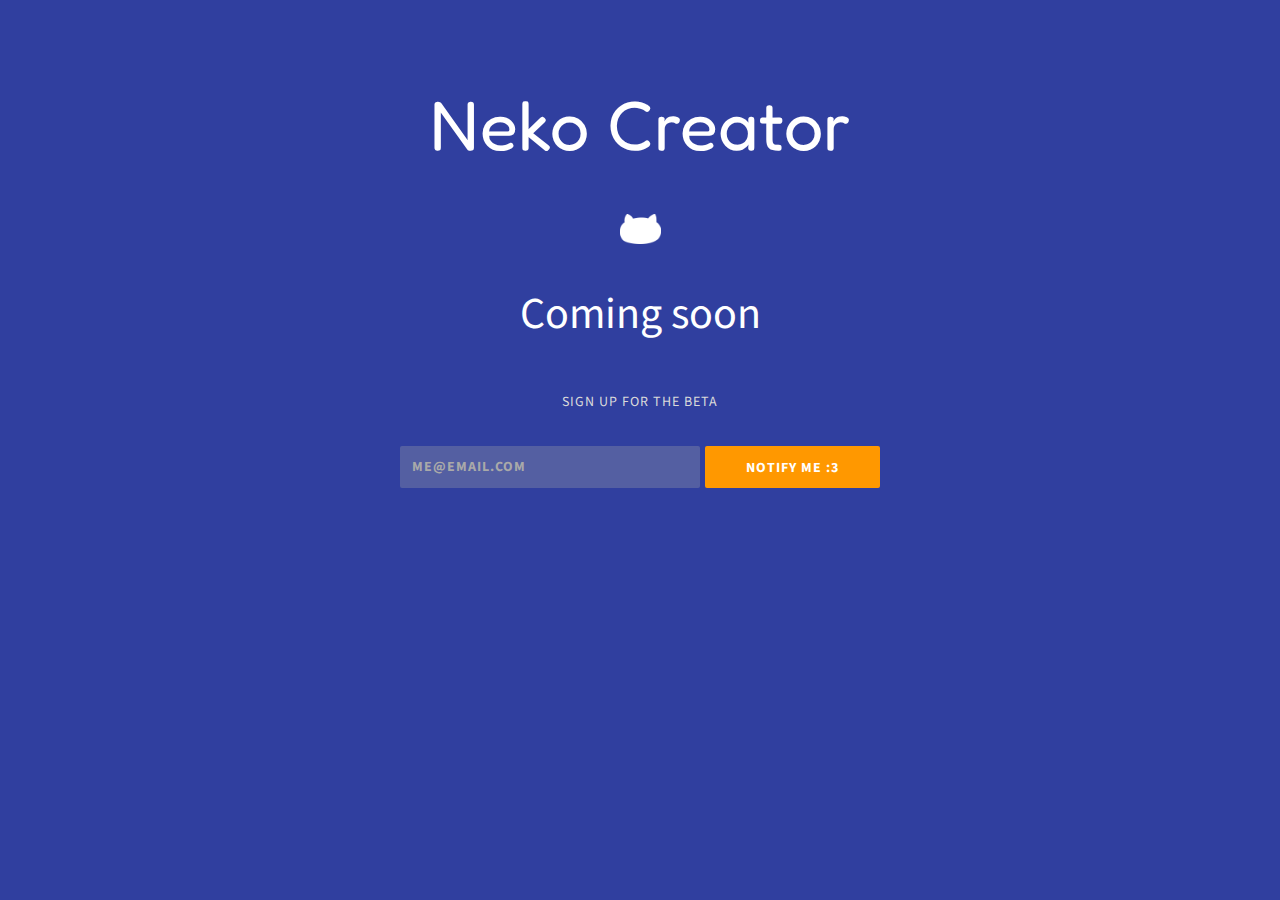
==== index.html @ 082934fe "Fix description meta tag" ====
<!DOCTYPE html>
<html lang="en-US" class="no-js">
<head>
	<link href='https://fonts.googleapis.com/css?family=Fredoka+One|Fredericka+the+Great|Source+Sans+Pro' rel='stylesheet' type='text/css'>
	<meta charset="UTF-8">
	<meta name="viewport" content="width=device-width, initial-scale=1, maximum-scale=1">
	<title>Neko Creator</title>
	<meta name="description" content="Create your own Nekos! Inspired by Neko Atsume." />
	<link href="http://fonts.googleapis.com/css?family=Open+Sans:400,700%7CRoboto+Slab:400,700%7CMontserrat:400,700" rel="stylesheet" type="text/css">
	<link rel="stylesheet" type="text/css" media="all" href="css/style.css">
	<link href="css/font-awesome.min.css" rel="stylesheet">
	<script type="text/javascript" src="js/modernizr.custom.61227.js"></script>
</head>
<body>
	<div class="wrap">

		<!-- Main -->
		<div id="main">
			<div class="inner">

				<!-- Header -->
				<header class="site-header">
					<!-- Logo -->
					<h1 class="site-title">Neko Creator</h1>
					<!-- /Logo -->
				</header>
				<!-- /Header -->

				<!-- Content -->
				<section class="content">

					<div class="image_container">
					</div>

					<h2 class="section-title">Coming soon</h2>

					<p class="subtitle">Sign up for the beta</p>

					<!-- Begin MailChimp Signup Form -->
					<div id="mc_embed_signup" class="newsletter form-wrap">
					<form action="//webfactional.us5.list-manage.com/subscribe/post?u=7bbed81fd8066300c078d462e&amp;id=1b78c05f3b" method="post" id="mc-embedded-subscribe-form" name="mc-embedded-subscribe-form" class="validate newsletter-form" target="_blank" novalidate>
					    <div id="mc_embed_signup_scroll">
						
							<p class="mc-field-group form-field">
								<label for="mce-EMAIL" class="screen-reader-text">Email Address </label>
								<input type="email" value="" name="EMAIL" class="required email newsletter_email" id="mce-EMAIL" placeholder="me@email.com">
							</p>

							<div id="mce-responses" class="clear">
								<div class="response" id="mce-error-response" style="display:none"></div>
								<div class="response" id="mce-success-response" style="display:none"></div>
							</div>    <!-- real people should not fill this in and expect good things - do not remove this or risk form bot signups-->
						    <div style="position: absolute; left: -5000px;" aria-hidden="true"><input type="text" name="b_7bbed81fd8066300c078d462e_1b78c05f3b" tabindex="-1" value=""></div>
						   
						    <p class="clear form-submit">
						    	<input type="submit" value="Notify Me :3" name="subscribe" id="mc-embedded-subscribe" class="button newsletter_submit">
						    </p>

					    </div>
					</form>
					</div>

					<!--End mc_embed_signup-->


					<!-- Social Icons -->
					<div class="social">
						<ul>
							<li><a href="mailto:skhapps@gmail.com" class="icon"><i class="fa fa-envelope"></i></a></li>
						</ul>
					</div>
					<!-- /Social Icons -->

				</section>
				<!-- /Content -->
			</div>
		</div>
		<!-- /Main -->

	</div>


	<!-- Included JS Files -->
	<script type="text/javascript" src="js/jquery-1.11.1.min.js"></script>
	<script type="text/javascript" src="js/plugins.js"></script>
	<!-- Custom template scripts -->
	<script type="text/javascript" src="js/scripts.js"></script>
	<script type="text/javascript" src="js/retina.js"></script>
	<script>
	  (function(i,s,o,g,r,a,m){i['GoogleAnalyticsObject']=r;i[r]=i[r]||function(){
	  (i[r].q=i[r].q||[]).push(arguments)},i[r].l=1*new Date();a=s.createElement(o),
	  m=s.getElementsByTagName(o)[0];a.async=1;a.src=g;m.parentNode.insertBefore(a,m)
	  })(window,document,'script','//www.google-analytics.com/analytics.js','ga');

	  ga('create', 'UA-71345985-1', 'auto');
	  ga('send', 'pageview');

	</script>
	<!-- End scripts -->
</body>
</html>
---- css/style.css ----
/*
	Template: Timeline
	Author: Linewp
	Version: 1.0
*/


/* TABLE OF CONTENTS

	1. CSS Reset
	2. Basic Document Styles
	3. Common Styles
	4. Typography
	5. Forms
	6. Social Icons
	7. Preloader
	8. Background Overlay
	9. Video Background
	10. Countdown
	11. Newsletter
	12. Modal toggle
	13. Team
	14. Responsive

*/


/* 1. CSS Reset
-------------------------------------------------*/
article,
aside,
details,
figcaption,
figure,
footer,
header,
hgroup,
nav,
section,
summary {
	display: block;
}

audio,
canvas,
video {
	display: inline-block;
}

audio:not([controls]) {
	display: none;
	height: 0;
}

[hidden] {
	display: none;
}

html {
	font-size: 100%;
	-webkit-text-size-adjust: 100%;
	-ms-text-size-adjust: 100%;
	-webkit-font-smoothing: antialiased;
}

ul {
	list-style: none;
}

ol {
	list-style: decimal;
}

blockquote,
q {
	quotes: none;
}

blockquote:before,
blockquote:after,
q:before,
q:after {
	content: "";
	content: none;
}

img {
	border: 0;
	vertical-align: middle;
	-ms-interpolation-mode: bicubic;
}

form {
	margin: 0;
}

button,
input {
	line-height: normal;
}

button,
input[type="submit"] {
	-webkit-appearance: button;
	cursor: pointer;
}

textarea {
	overflow: auto;
	vertical-align: top;
}

/* 2. Basic Document Styles
-------------------------------------------------*/
html,
body {
	height: 100%;
}

body {
	color: #dadada;
	background-color: #303F9F;
	line-height: 1.75;
	margin: 0;
}

html,
button,
input,
textarea {
	font-family: 'Source Sans Pro', sans-serif;
}

button,
input,
textarea {
	border-radius: 2px;
	font-size: 14px;
	margin: 0;
	max-width: 100%;
	vertical-align: baseline;
	-webkit-box-sizing:	border-box;
	-moz-box-sizing:	border-box;
	box-sizing:			border-box;
}

ul,
ol {
	margin: 0 0 28px;
	padding: 0px;
}

a {
	color: #dadada;
	text-decoration: underline;
}

a:active,
a:focus,
a:hover {
	outline: 0;
}

a:hover {
	text-decoration: none;
}

/* 3. Common Styles
-------------------------------------------------*/
.wrap {
	min-height: 100%;
	position: relative;
}

.inner {
	margin: 0 auto;
	padding: 42px 24px;
}

#main {
	position: relative;
}

#main .inner {
	max-width: 816px;
	padding-bottom: 126px;
	padding-top: 84px;
}

#modal {
	background: #1f1f1f;
	background: rgba(31,31,31,0.8);
	display: none;
	left: 0;
	min-height: 100%;
	position: absolute;
	right: 0;
	top: 0;
	z-index: 997;
}

#modal .inner {
	max-width: 712px;
}

.row:after { 
	clear: both; 
}

.row:before,.row:after { 
	content: ""; 
	display: table; 
}

.row {
	margin-left: -48px;
}

.one-half,
.one-third,
.two-thirds {
	-webkit-box-sizing:	border-box;
	-moz-box-sizing:	border-box;
	box-sizing:			border-box;
	float: left;
}

.one-half {
	width: 50%;
	padding-left: 48px;
}

.one-third {
	width: 39%;
	padding-left: 15px;
}

.two-thirds {
	width: 61%;
	padding-left: 18px;
}

.content img {
	height: auto;
	max-width: 100%;
}

.no-js #timer,
.no-js .modal-toggle,
.no-js #preload {
	display: none;
}

/* 4. Typography
-------------------------------------------------*/
h1,
h2,
h3,
h4 {
	color: #fff;
	font-family: 'Source Sans Pro', sans-serif;
	font-weight: 400;
	line-height: 1.16667;
	margin: 0 0 50px;
	text-align: center;
}

h1 {
	font-size: 50px;
}

h2 {
	font-size: 44px;
}

h3 {
	font-size: 24px;
}

h4 {
	font-size: 18px;
}

b,
strong {
	font-weight: 700;
}

i,
em {
	font-style: italic;
}

p {
	margin: 0 0 28px;
}

.subtitle {
	font-size: 14px;
	letter-spacing: 1px;
	margin: 32px 0;
	text-align: center;
	text-transform: uppercase;
}

.row h2 {
	font-size: 24px;
	margin-bottom: 12px;
	text-align: left;
}

.site-title {
	font-size: 70px;
	margin-bottom: 48px;
	font-family: 'Fredoka One', cursive;
	/*font-family: 'Fredericka the Great', cursive;*/
}

.image_container {
	display: block;
	margin: 0 auto 45px;
	width: 41px;
	height: 30px;
	background-image: url(../images/cat.png);
	background-size: 100% 100%;
	background-repeat: no-repeat;
}

.screen-reader-text {
	border: 0 none;
	clip: rect(1px, 1px, 1px, 1px);
	height: 1px;
	overflow: hidden;
	padding: 0;
	position: absolute !important;
	width: 1px;
}

/* 5. Forms
-------------------------------------------------*/
input,
textarea {
	background: #6e6e6e;
	background: rgba(169,169,169,0.3);
	border: 0px;
	color: #fff;
	font-weight: 700;
	letter-spacing: 1px;
	padding: 12px;
	text-transform: uppercase;
}

input:focus,
textarea:focus {
	outline: 0;
}

button,
input[type="submit"] {
	background: #FF9800;
	-webkit-transition:	all 0.2s;
	-moz-transition:	all 0.2s;
	transition:			all 0.2s;
}

button:hover,
button:focus,
input[type="submit"]:focus,
input[type="submit"]:hover {
	background: #FFA726;
	/*color: #dadada;*/
	outline: 0;
}

.form-field {
	position: relative;
}

.form-field label {
	font-size: 14px;
}

.form-field span.error {
	background: #12BAAD;
	border: 1px solid #12BAAD;
	color: #f7f7f7;
	font-size: 10px;
	letter-spacing: 1px;
	padding: 6px;
	position: absolute;
	right: 6px;	
	/*text-transform: uppercase;*/
	top: -14px;
}

.form-wrap .loading {
	height: 42px;
	margin: 0 auto 28px;
	text-align: center;
}

.form-wrap .success {
	color: #dadada;
	font-family: 'Source Sans Pro', sans-serif;
	min-height: 42px;
	text-align: center;
}

::-webkit-input-placeholder {
	color: #a9a9a9;
}

::-moz-placeholder {
	color: #a9a9a9;
	opacity: 1;
}

.placeholder {
	color: #a9a9a9;
}

/* 6. Social Icons
-------------------------------------------------*/
.social {
	margin: 32px 0 45px;
}

.social ul {
	list-style: none;
	margin: 0;
	padding: 0;
	text-align: center;
}

.social li {
	display: inline-block;
	margin: 1px;
}

.social .icon {
	color: rgba(255, 255, 255, 0.6);
	display: inline-block;
	font-size: 19px;
	height: 36px;
	line-height: 1.9;
	text-align: center;
	text-decoration: none;
	width: 36px;
	margin-right: 6px;
	-webkit-transition:	all 0.3s ease;
	-moz-transition:	all 0.3s ease;
	transition:			all 0.3s ease;
}

.social .icon:hover {
	color: #FFA726;
}

.row li .fa {
	font-size: 18px;
	line-height: 1.6;
	margin: 0 10px 14px 0;
}


/* 11. Newsletter
-------------------------------------------------*/
#newsletter, .newsletter {
	margin: 0 auto;
	max-width: 480px;	
}

#newsletter-form,
.newsletter-form {
	position: relative;
}

#newsletter-form .form-field,
.newsletter-form .form-field {
	margin-right: 180px;
}

#newsletter-form .form-submit,
.newsletter-form .form-submit {
	height: 42px;
	position: absolute;
	right: 0;
	top: 0;
	width: 175px;
}

#newsletter_email, .newsletter_email,
#newsletter_submit, .newsletter_submit, #mc-embedded-subscribe {
	display: block;
	height: 42px;
	width: 100%;
}

#newsletter_email {
	border-right: 0;
}



/* 14. Responsive
-------------------------------------------------*/
@media only screen and (max-width: 680px) {
	h1 {
		font-size: 36px;
	}
	.countdown-amount {
		font-size: 48px;
	}
}

@media only screen and (max-width: 540px) {
	.one-half {
		width: 100%;
	}
	.one-third {
		padding-left: 48px;
	}	
	.two-thirds {
		padding-left: 18px;
	}
}

@media only screen and (max-width: 480px) {
	h1 {
		font-size: 30px;
	}
	.countdown-section {
		padding: 28px 6px 28px;
	}
	.countdown-amount {
		font-size: 40px;
	}
	#newsletter-form .form-field, {
		margin: 0 0 14px;
	}
	#newsletter-form .form-submit {
		margin: 0 auto;
		position: static;
		right: auto;
		top: auto;
	}
	.one-half, .one-third, .two-thirds {
		width: 100%;
		padding-left: 48px;
	}
	.team-photo {
		margin-bottom: 30px;
	}
}

@media only screen and (max-width: 360px) {
	.countdown-section {
		font-size: 10px;
		padding: 21px 6px;
	}
	.countdown-amount {
		font-size: 29px;
	}
}
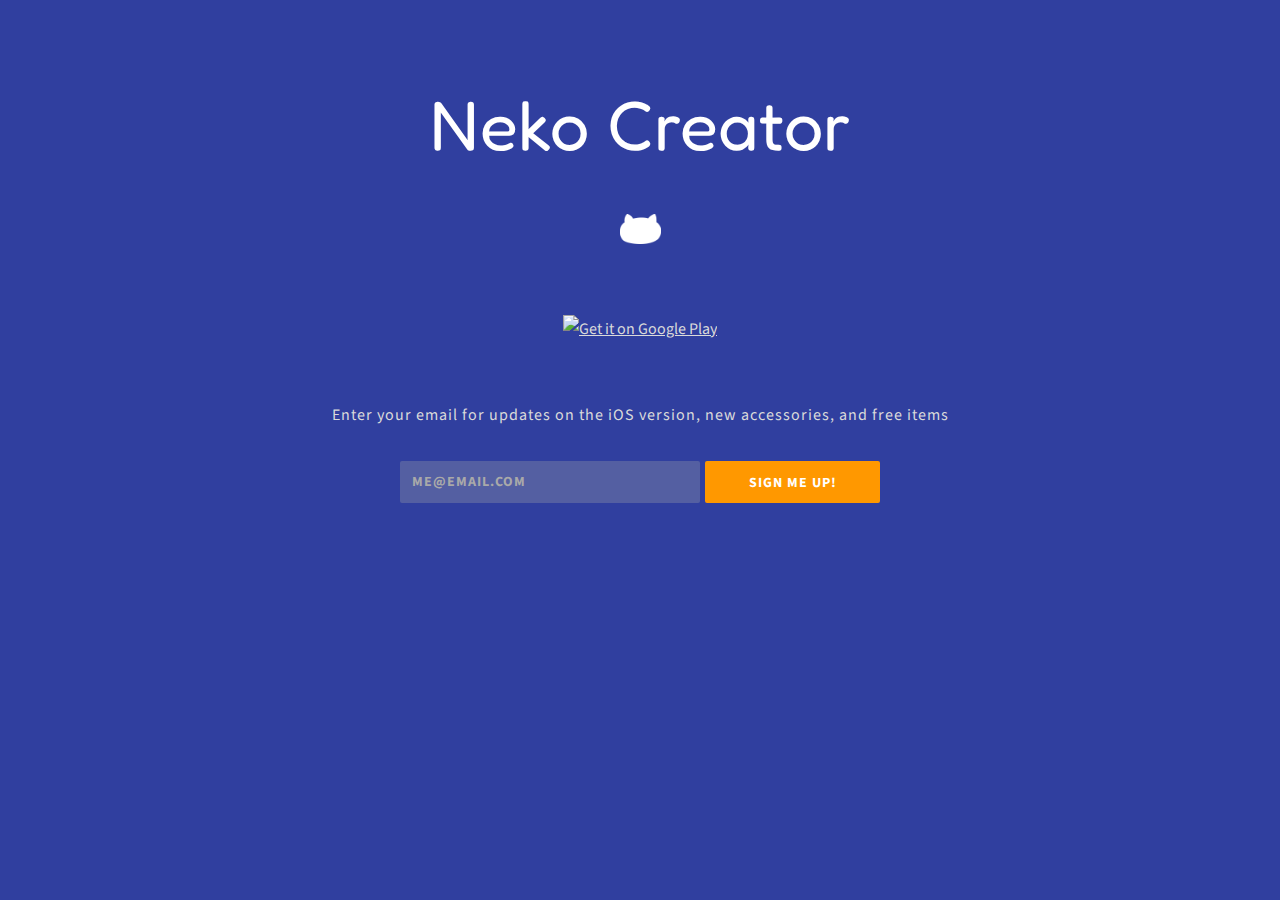
==== commit 35fc4ba5: "Update for live version!" ====
--- a/index.html
+++ b/index.html
@@ -32,9 +32,12 @@
 					<div class="image_container">
 					</div>
 
-					<h2 class="section-title">Coming soon</h2>
+					<!-- <h2 class="section-title">Coming soon</h2> -->
+					<center>
+						<a href="https://play.google.com/store/apps/details?id=com.sarahhouseholder.nekocreator&utm_source=global_co&utm_medium=prtnr&utm_content=Mar2515&utm_campaign=PartBadge&pcampaignid=MKT-Other-global-all-co-prtnr-py-PartBadge-Mar2515-1"><img id="play-badge" alt="Get it on Google Play" src="https://play.google.com/intl/en_us/badges/images/generic/en-play-badge.png" /></a>
+					</center>
 
-					<p class="subtitle">Sign up for the beta</p>
+					<p class="landing-subtitle">Enter your email for updates on the iOS version, new accessories, and free items</p>
 
 					<!-- Begin MailChimp Signup Form -->
 					<div id="mc_embed_signup" class="newsletter form-wrap">
@@ -53,7 +56,7 @@
 						    <div style="position: absolute; left: -5000px;" aria-hidden="true"><input type="text" name="b_7bbed81fd8066300c078d462e_1b78c05f3b" tabindex="-1" value=""></div>
 						   
 						    <p class="clear form-submit">
-						    	<input type="submit" value="Notify Me :3" name="subscribe" id="mc-embedded-subscribe" class="button newsletter_submit">
+						    	<input type="submit" value="Sign me up!" name="subscribe" id="mc-embedded-subscribe" class="button newsletter_submit">
 						    </p>
 
 					    </div>
@@ -67,6 +70,7 @@
 					<div class="social">
 						<ul>
 							<li><a href="mailto:skhapps@gmail.com" class="icon"><i class="fa fa-envelope"></i></a></li>
+							<li><a href="https://twitter.com/NekoCreator" class="icon"><i class="fa fa-twitter"></i></a></li>
 						</ul>
 					</div>
 					<!-- /Social Icons -->
--- a/css/style.css
+++ b/css/style.css
@@ -295,6 +295,13 @@
 	margin: 0 0 28px;
 }
 
+.landing-subtitle {
+	font-size: 16px;
+	letter-spacing: 1px;
+	margin: 32px 0;
+	text-align: center;
+}
+
 .subtitle {
 	font-size: 14px;
 	letter-spacing: 1px;
@@ -462,6 +469,10 @@
 	margin: 0 10px 14px 0;
 }
 
+#play-badge {
+	width: 200px;
+	margin: 26px 0px;
+}
 
 /* 11. Newsletter
 -------------------------------------------------*/
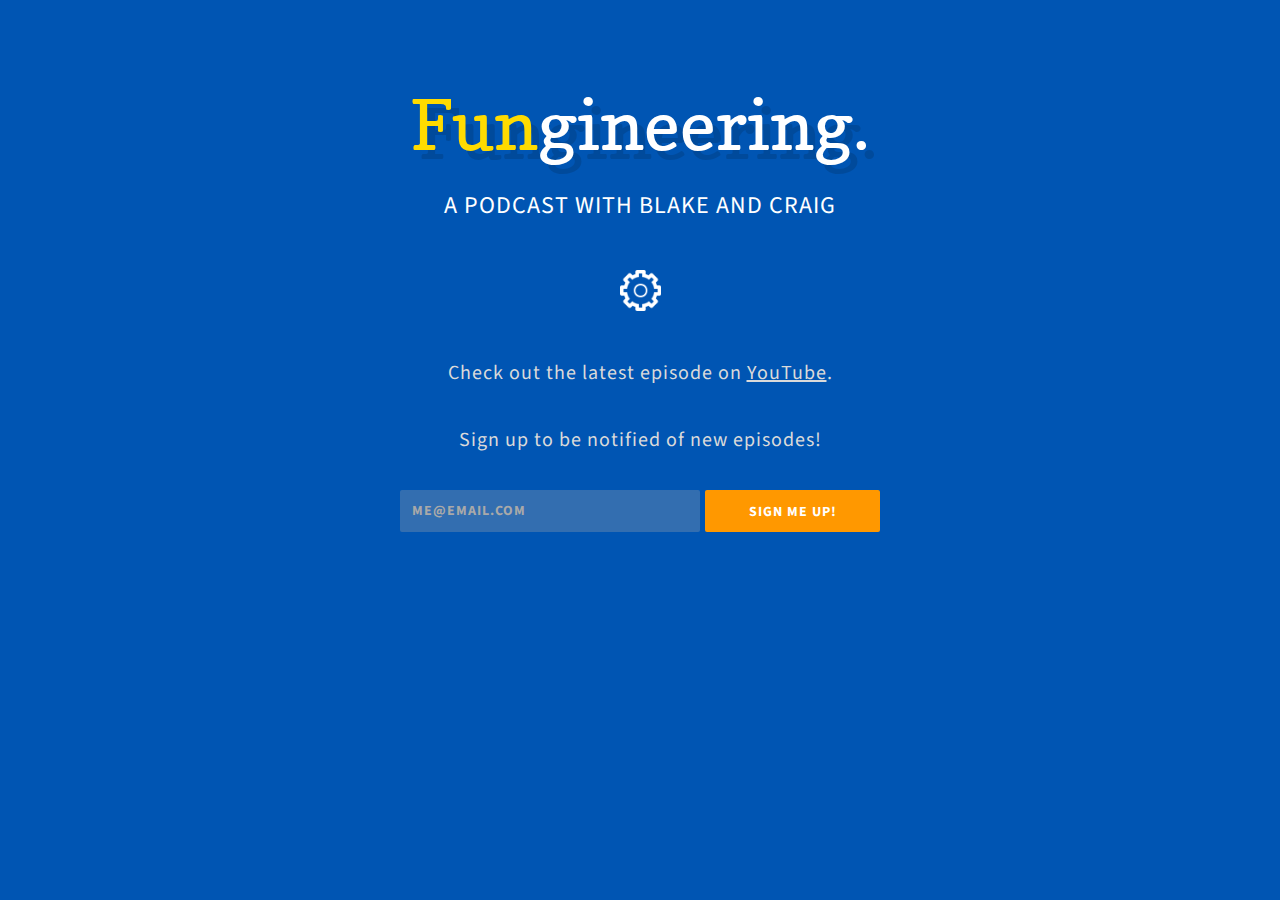
==== commit 43f33c0b: "a multitude of changes converting neko to fungineering" ====
--- a/index.html
+++ b/index.html
@@ -1,12 +1,12 @@
 <!DOCTYPE html>
 <html lang="en-US" class="no-js">
 <head>
-	<link href='https://fonts.googleapis.com/css?family=Fredoka+One|Fredericka+the+Great|Source+Sans+Pro' rel='stylesheet' type='text/css'>
+	<link href='https://fonts.googleapis.com/css?family=Source+Sans+Pro' rel='stylesheet' type='text/css'>
 	<meta charset="UTF-8">
 	<meta name="viewport" content="width=device-width, initial-scale=1, maximum-scale=1">
 	<title>Neko Creator</title>
-	<meta name="description" content="Create your own Nekos! Inspired by Neko Atsume." />
-	<link href="http://fonts.googleapis.com/css?family=Open+Sans:400,700%7CRoboto+Slab:400,700%7CMontserrat:400,700" rel="stylesheet" type="text/css">
+	<meta name="description" content="Fungineering Podcast with Blake and Craig" />
+	<link href="https://fonts.googleapis.com/css?family=Copse" rel="stylesheet">
 	<link rel="stylesheet" type="text/css" media="all" href="css/style.css">
 	<link href="css/font-awesome.min.css" rel="stylesheet">
 	<script type="text/javascript" src="js/modernizr.custom.61227.js"></script>
@@ -21,7 +21,8 @@
 				<!-- Header -->
 				<header class="site-header">
 					<!-- Logo -->
-					<h1 class="site-title">Neko Creator</h1>
+					<h1 class="site-title"><span class="highlighted">Fun</span>gineering.</h1>
+					<h2 class="subtitle">A podcast with Blake and Craig<h2>
 					<!-- /Logo -->
 				</header>
 				<!-- /Header -->
@@ -33,11 +34,13 @@
 					</div>
 
 					<!-- <h2 class="section-title">Coming soon</h2> -->
-					<center>
+					<!-- <center>
 						<a href="https://play.google.com/store/apps/details?id=com.sarahhouseholder.nekocreator&utm_source=global_co&utm_medium=prtnr&utm_content=Mar2515&utm_campaign=PartBadge&pcampaignid=MKT-Other-global-all-co-prtnr-py-PartBadge-Mar2515-1"><img id="play-badge" alt="Get it on Google Play" src="https://play.google.com/intl/en_us/badges/images/generic/en-play-badge.png" /></a>
-					</center>
+					</center> -->
 
-					<p class="landing-subtitle">Enter your email for updates on the iOS version, new accessories, and free items</p>
+					<p class="main-content">Check out the latest episode on <a href="https://www.youtube.com/channel/UC4ThZQZqy_4AoGuoqfdg0TA">YouTube</a>.</p>
+
+					<p class="signup-blurb">Sign up to be notified of new episodes!</p>
 
 					<!-- Begin MailChimp Signup Form -->
 					<div id="mc_embed_signup" class="newsletter form-wrap">
@@ -69,12 +72,15 @@
 					<!-- Social Icons -->
 					<div class="social">
 						<ul>
-							<li><a href="mailto:skhapps@gmail.com" class="icon"><i class="fa fa-envelope"></i></a></li>
-							<li><a href="https://twitter.com/NekoCreator" class="icon"><i class="fa fa-twitter"></i></a></li>
+							<li><a href="mailto:fungineeringpodcast@gmail.com" class="icon"><i class="fa fa-envelope"></i></a></li>
+							<li><a href="https://twitter.com/FungineeringP" class="icon"><i class="fa fa-twitter"></i></a></li>
+							<li><a href="https://www.youtube.com/channel/UC4ThZQZqy_4AoGuoqfdg0TA" class="icon"><i class="fa fa-youtube"></i></a></li>
 						</ul>
 					</div>
 					<!-- /Social Icons -->
-
+					<!-- <div class="heap-badge-container">
+						<a href="https://heapanalytics.com/?utm_source=badge"><img style="width:108px;height:41px" src="//heapanalytics.com/img/badge.png" alt="Heap | Mobile and Web Analytics" /></a>
+					</div> -->
 				</section>
 				<!-- /Content -->
 			</div>
--- a/css/style.css
+++ b/css/style.css
@@ -119,7 +119,7 @@
 
 body {
 	color: #dadada;
-	background-color: #303F9F;
+	background-color: #0055b3;
 	line-height: 1.75;
 	margin: 0;
 }
@@ -295,17 +295,18 @@
 	margin: 0 0 28px;
 }
 
-.landing-subtitle {
-	font-size: 16px;
+.signup-blurb,
+.main-content {
+	font-size: 20px;
 	letter-spacing: 1px;
 	margin: 32px 0;
 	text-align: center;
 }
 
 .subtitle {
-	font-size: 14px;
+	font-size: 24px;
 	letter-spacing: 1px;
-	margin: 32px 0;
+	margin: 23px 0;
 	text-align: center;
 	text-transform: uppercase;
 }
@@ -318,17 +319,23 @@
 
 .site-title {
 	font-size: 70px;
-	margin-bottom: 48px;
-	font-family: 'Fredoka One', cursive;
-	/*font-family: 'Fredericka the Great', cursive;*/
-}
+	margin-bottom: 26px;
+	font-family: 'Copse', serif;
+	text-shadow: 8px 9px 0px rgba(0,0,0,.13);
+}
+
+.highlighted {
+	color: #ffdb00;
+}
+
+
 
 .image_container {
 	display: block;
 	margin: 0 auto 45px;
 	width: 41px;
-	height: 30px;
-	background-image: url(../images/cat.png);
+	height: 41px;
+	background-image: url(../images/cog.png);
 	background-size: 100% 100%;
 	background-repeat: no-repeat;
 }
@@ -512,6 +519,13 @@
 }
 
 
+.heap-badge-container {
+	position: absolute;
+	right: 8px;
+	bottom: 8px;
+	margin-top: 100px;
+}
+
 
 /* 14. Responsive
 -------------------------------------------------*/
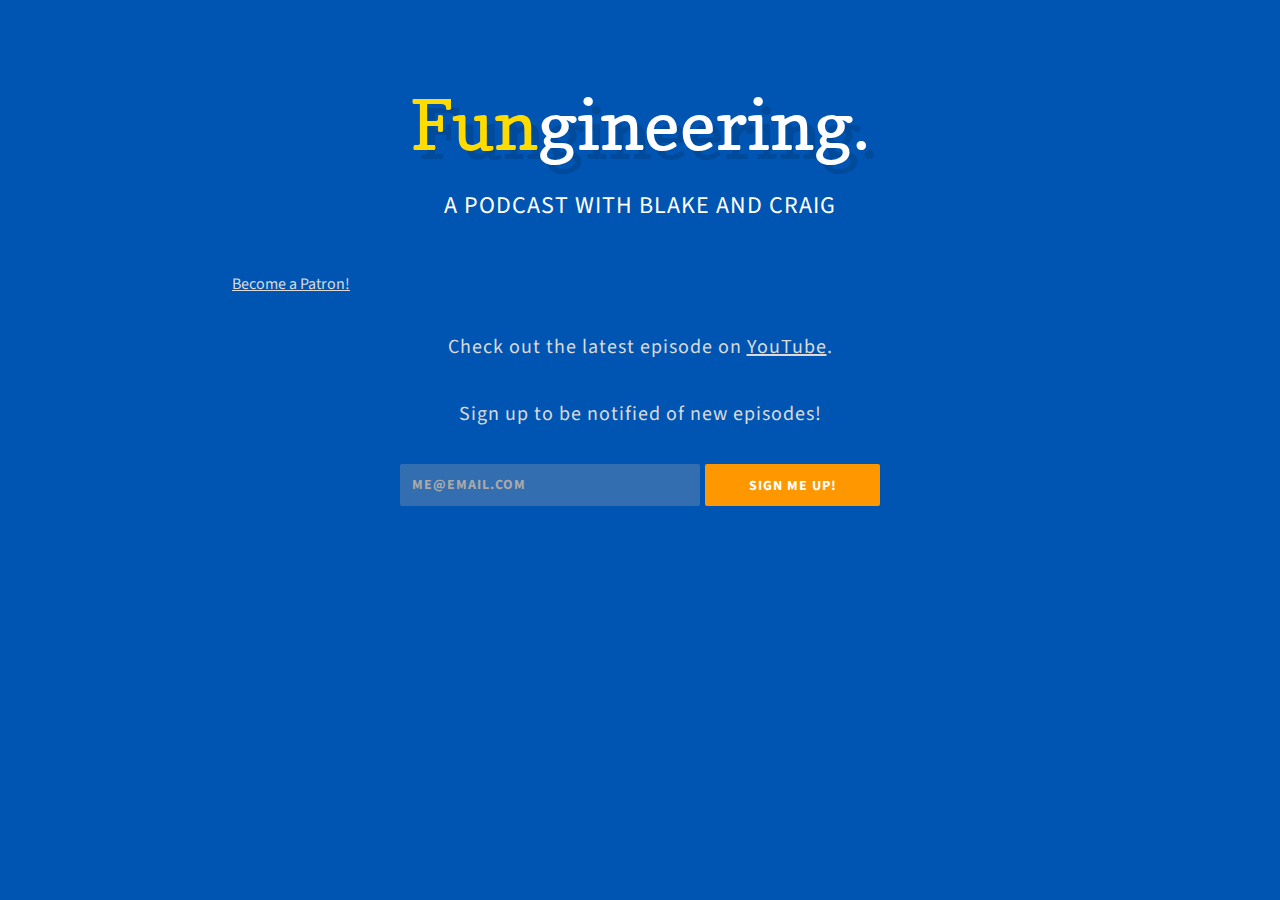
==== commit 6ba42d97: "testing patreon button" ====
--- a/index.html
+++ b/index.html
@@ -4,7 +4,7 @@
 	<link href='https://fonts.googleapis.com/css?family=Source+Sans+Pro' rel='stylesheet' type='text/css'>
 	<meta charset="UTF-8">
 	<meta name="viewport" content="width=device-width, initial-scale=1, maximum-scale=1">
-	<title>Neko Creator</title>
+	<title>Fungineering Podcast</title>
 	<meta name="description" content="Fungineering Podcast with Blake and Craig" />
 	<link href="https://fonts.googleapis.com/css?family=Copse" rel="stylesheet">
 	<link rel="stylesheet" type="text/css" media="all" href="css/style.css">
@@ -30,8 +30,9 @@
 				<!-- Content -->
 				<section class="content">
 
-					<div class="image_container">
-					</div>
+					<!-- <div class="image_container">
+					</div> -->
+					<a href="https://www.patreon.com/bePatron?u=7086741" data-patreon-widget-type="become-patron-button">Become a Patron!</a><script async src="https://c6.patreon.com/becomePatronButton.bundle.js"></script>
 
 					<!-- <h2 class="section-title">Coming soon</h2> -->
 					<!-- <center>
@@ -44,7 +45,7 @@
 
 					<!-- Begin MailChimp Signup Form -->
 					<div id="mc_embed_signup" class="newsletter form-wrap">
-					<form action="//webfactional.us5.list-manage.com/subscribe/post?u=7bbed81fd8066300c078d462e&amp;id=1b78c05f3b" method="post" id="mc-embedded-subscribe-form" name="mc-embedded-subscribe-form" class="validate newsletter-form" target="_blank" novalidate>
+					<form action="//youtube.us16.list-manage.com/subscribe/post?u=fd066b4d36c8373cba4a03882&amp;id=7765607600" method="post" id="mc-embedded-subscribe-form" name="mc-embedded-subscribe-form" class="validate newsletter-form" target="_blank" novalidate>
 					    <div id="mc_embed_signup_scroll">
 						
 							<p class="mc-field-group form-field">
@@ -56,7 +57,7 @@
 								<div class="response" id="mce-error-response" style="display:none"></div>
 								<div class="response" id="mce-success-response" style="display:none"></div>
 							</div>    <!-- real people should not fill this in and expect good things - do not remove this or risk form bot signups-->
-						    <div style="position: absolute; left: -5000px;" aria-hidden="true"><input type="text" name="b_7bbed81fd8066300c078d462e_1b78c05f3b" tabindex="-1" value=""></div>
+						    <div style="position: absolute; left: -5000px;" aria-hidden="true"><input type="text" name="b_fd066b4d36c8373cba4a03882_7765607600" tabindex="-1" value=""></div>
 						   
 						    <p class="clear form-submit">
 						    	<input type="submit" value="Sign me up!" name="subscribe" id="mc-embedded-subscribe" class="button newsletter_submit">
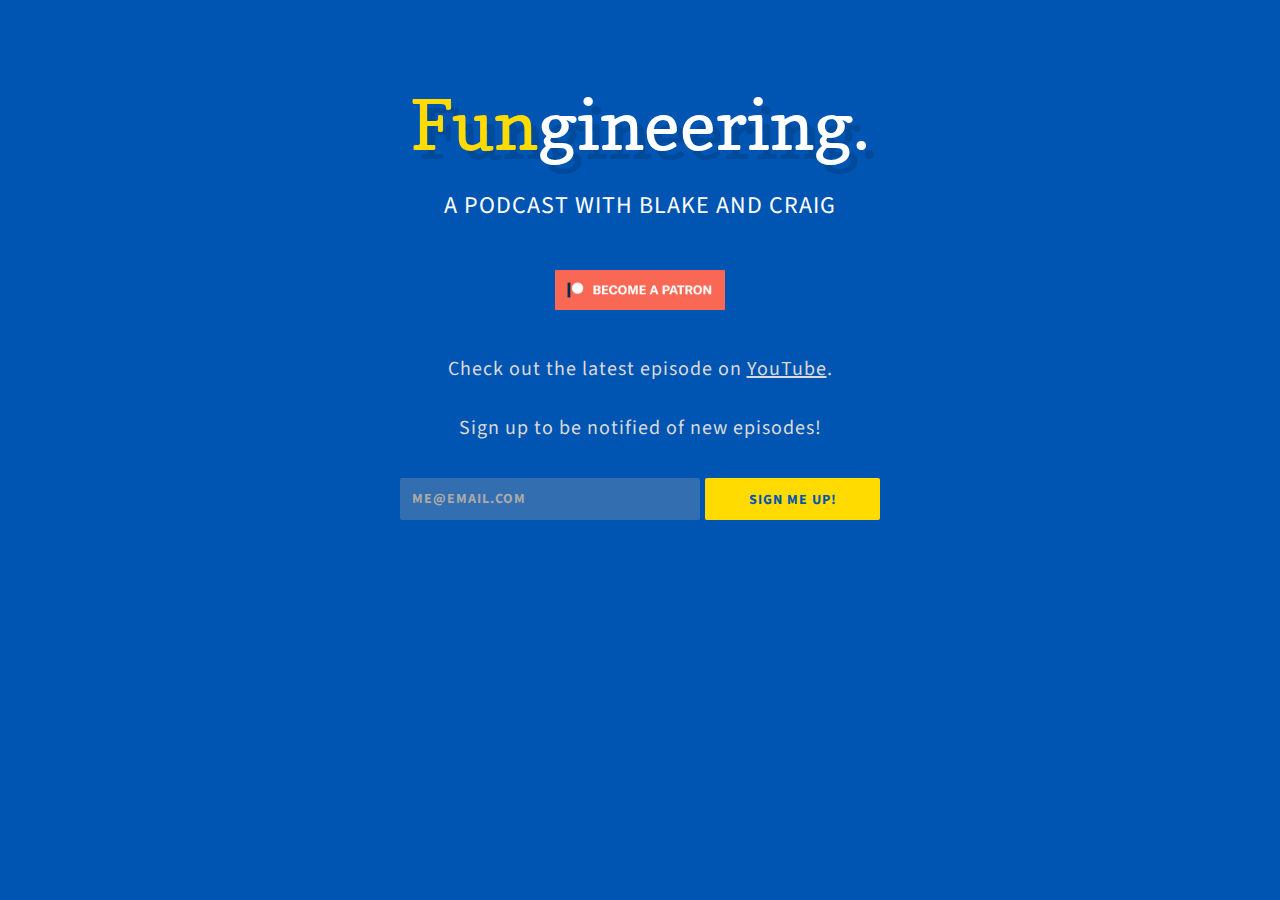
==== commit 4cb39931: "add patreon button" ====
--- a/index.html
+++ b/index.html
@@ -32,7 +32,8 @@
 
 					<!-- <div class="image_container">
 					</div> -->
-					<a href="https://www.patreon.com/bePatron?u=7086741" data-patreon-widget-type="become-patron-button">Become a Patron!</a><script async src="https://c6.patreon.com/becomePatronButton.bundle.js"></script>
+					<center><a href="https://www.patreon.com/bePatron?u=7086741"><img src="images/become_a_patron_button@2x.png"></a>
+					</center>
 
 					<!-- <h2 class="section-title">Coming soon</h2> -->
 					<!-- <center>
--- a/css/style.css
+++ b/css/style.css
@@ -243,6 +243,7 @@
 .content img {
 	height: auto;
 	max-width: 100%;
+	max-height: 40px;
 }
 
 .no-js #timer,
@@ -299,8 +300,12 @@
 .main-content {
 	font-size: 20px;
 	letter-spacing: 1px;
-	margin: 32px 0;
-	text-align: center;
+	margin: 24px 0 32px;
+	text-align: center;
+}
+
+.main-content {
+	margin: 42px 0 24px;
 }
 
 .subtitle {
@@ -371,7 +376,9 @@
 
 button,
 input[type="submit"] {
-	background: #FF9800;
+	/*background: #FF9800;*/
+	background: #ffdb00;
+	color: #0055b3;
 	-webkit-transition:	all 0.2s;
 	-moz-transition:	all 0.2s;
 	transition:			all 0.2s;
